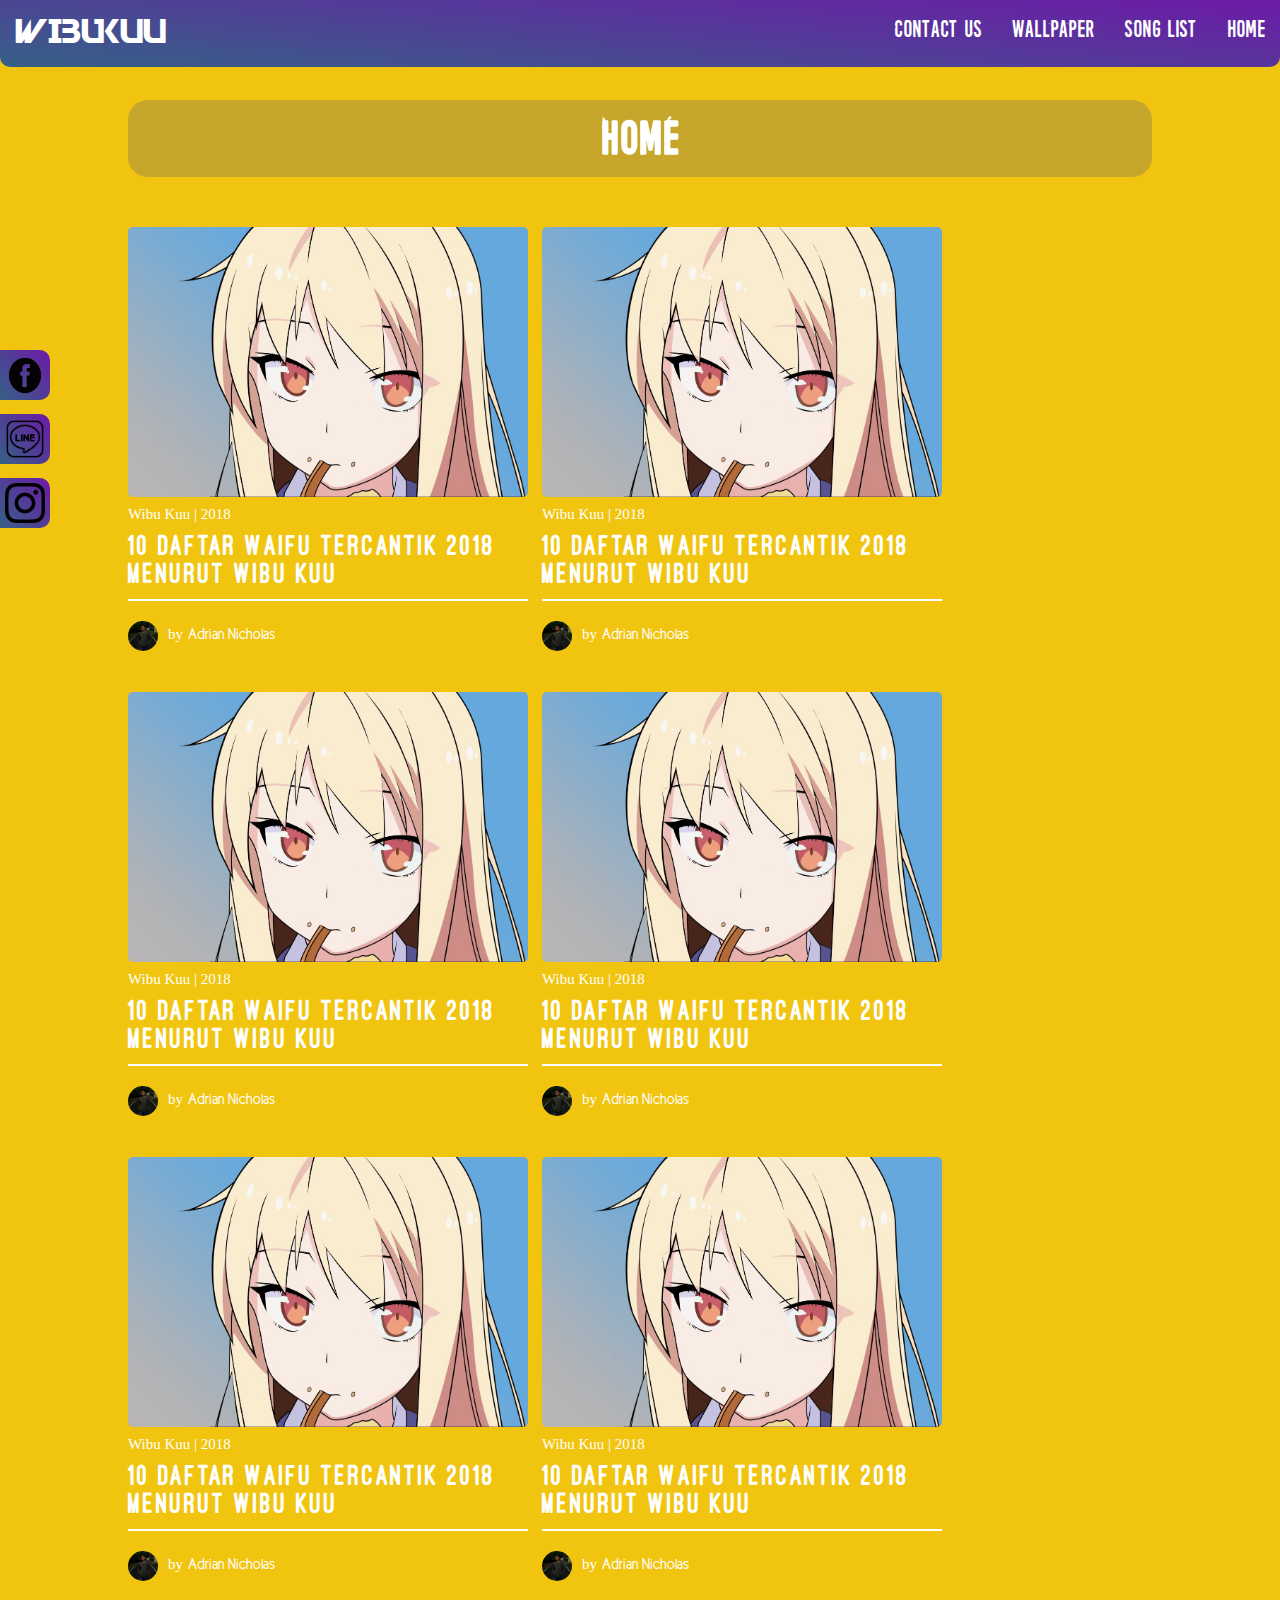
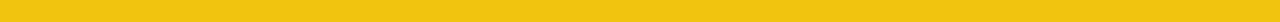
==== index.html @ 44931996 "Add files via upload" ====
<!DOCTYPE html>
<html>
<head>
	<title>Wibu Kuu</title>
	<meta charset="UTF-8">
	<link rel="stylesheet" type="text/css" href="style.css">
</head>

<body>
<!-- NAVBAR --> 
<header>
	<div id="navigasiatas">
		<nav>
			<h1><a href="#">WIBUKuu </a></h1>
	   		 <ul>
  		   		<li><a href="#">Home</a></li>
	            <li><a href="#">Song List</a></li>
	       		<li><a href="#">Wallpaper</a></li>
	       		<li><a href="#">Contact Us</a></li>
	   		 </ul>
		</nav>
	</div>
</header>

<!-- LOGO SAMPING KIRI -->
	<div id="logo-samping-kiri">
    	 <a href="https://www.facebook.com/wtfadrian79" target="_blank"><img class="logokiri" src="facebook.png" title="Facebook"></a>
   		 <a href="http://www.line.com" target="_blank"><img class="logokiri" src="line.png" title="Line"></a>
   		 <a href="https://www.instagram.com/adriannicholasl/" target="_blank"><img class="logokiri" src="instagram.png" title="Instagram"></a>
    </div>

<!-- TEXT TOPIC -->
    <div id="TOPIC">
    	<h4 id="topictext">HOME</h4>
    </div>

<!-- ISI BERITA -->
    <div id="isi">
    <div id="post" >
    	<a href="post/post1.html" target="blank"><img src="shinachan.jpg" class="gambar-post"> </a>
    	<p class="wibukuu2018">Wibu Kuu | 2018</p>
    	<h2><a href="post/post1.html" target="blank" class="text-post">10 Daftar Waifu tercantik 2018 Menurut Wibu Kuu</a></h2>
    	<div class="pembataslist"> </div>
   		<p class="textby"><img src="adminian.jpg" class="fotoadmin">by<a href="#" class="tanda-admin">Adrian Nicholas</p></a>
    </div>

    <div id="post" >
    	<a href="#"><img src="shinachan.jpg" class="gambar-post"> </a>
    	<p class="wibukuu2018">Wibu Kuu | 2018</p>
    	<h2><a href="#" class="text-post">10 Daftar Waifu tercantik 2018 Menurut Wibu Kuu</a></h2>
    	<div class="pembataslist"> </div>
   		<p class="textby"><img src="adminian.jpg" class="fotoadmin">by<a href="#" class="tanda-admin">Adrian Nicholas</p></a>
    </div>

    <div id="post" >
    	<a href="#"><img src="shinachan.jpg" class="gambar-post"> </a>
    	<p class="wibukuu2018">Wibu Kuu | 2018</p>
    	<h2><a href="#" class="text-post">10 Daftar Waifu tercantik 2018 Menurut Wibu Kuu</a></h2>
    	<div class="pembataslist"> </div>
   		<p class="textby"><img src="adminian.jpg" class="fotoadmin">by<a href="#" class="tanda-admin">Adrian Nicholas</p></a>
    </div>

    <div id="post" >
    	<a href="#"><img src="shinachan.jpg" class="gambar-post"> </a>
    	<p class="wibukuu2018">Wibu Kuu | 2018</p>
    	<h2><a href="#" class="text-post">10 Daftar Waifu tercantik 2018 Menurut Wibu Kuu</a></h2>
    	<div class="pembataslist"> </div>
   		<p class="textby"><img src="adminian.jpg" class="fotoadmin">by<a href="#" class="tanda-admin">Adrian Nicholas</p></a>
    </div>

    <div id="post" >
    	<a href="#"><img src="shinachan.jpg" class="gambar-post"> </a>
    	<p class="wibukuu2018">Wibu Kuu | 2018</p>
    	<h2><a href="#" class="text-post">10 Daftar Waifu tercantik 2018 Menurut Wibu Kuu</a></h2>
    	<div class="pembataslist"> </div>
   		<p class="textby"><img src="adminian.jpg" class="fotoadmin">by<a href="#" class="tanda-admin">Adrian Nicholas</p></a>
    </div>

    <div id="post" >
    	<a href="#"><img src="shinachan.jpg" class="gambar-post"> </a>
    	<p class="wibukuu2018">Wibu Kuu | 2018</p>
    	<h2><a href="#" class="text-post">10 Daftar Waifu tercantik 2018 Menurut Wibu Kuu</a></h2>
    	<div class="pembataslist"> </div>
   		<p class="textby"><img src="adminian.jpg" class="fotoadmin">by<a href="#" class="tanda-admin">Adrian Nicholas</p></a>
    </div>
    </div>
</body>
</html>
---- style.css ----
*{
	margin: 0 0;
 }

 body{
 	background-color: #f1c40f;
	-webkit-animation: color 5s ease-in  0s infinite alternate running;
	-moz-animation: color 5s linear  0s infinite alternate running;
	animation: color 5s linear  0s infinite alternate running;
 }

 /* Animasi + Prefix untuk browser */
@-webkit-keyframes color {
    0% { background-color: #f1c40f; }
    32% { background-color: #e74c3c; }
    55% { background-color: #9b59b6; }
    76% { background-color: #16a085; }
    100% { background-color: #2ecc71; }
}
@-moz-keyframes color {
     0% { background-color: #f1c40f; }
    32% { background-color: #e74c3c; }
    55% { background-color: #9b59b6; }
    76% { background-color: #16a085; }
    100% { background-color: #2ecc71; }
}
@keyframes color {
  0% { background-color: #f1c40f; }
    32% { background-color: #e74c3c; }
    55% { background-color: #9b59b6; }
    76% { background-color: #16a085; }
    100% { background-color: #2ecc71; }
}
 
 @font-face{
 	font-family: "fontlogo" ;
 	src:url('DevilBreezeBold.ttf')
 }

 @font-face{
 	font-family: "font2" ;
 	src:url('OstrichSansHeavy.otf')
 }

 @font-face{
 	font-family: "font3" ;
 	src:url('AprilFoolsDay.ttf')
 }

  @font-face{
 	font-family: "font4" ;
 	src:url('CicleGordita.ttf')
 }

/* COODING LOGO SAMPING KIRI */
#logo-samping-kiri{
	z-index: 1000;
	width: 3%;
	position: fixed;
	margin-top: 250px;
}

#logo-samping-kiri > a > img{
	width: 40px;
	height:40px;
	margin-bottom: 10px;
	background:linear-gradient(50deg, #366087, #6d1aa7);
	border-radius: 0 10px 10px 0;
	padding: 5px;
}

 /* CODINGAN NAVBAR */
header{
}

 #navigasiatas{ 	
 	top: 0;
 	width: 100%;
 	position: fixed;
}
 
  nav {
 	 background:linear-gradient(5deg, #366087, #6d1aa7);
	 list-style: none;
	 font-family: arial;
	 display: inline-block;
	 width: 100%;
	 border-bottom-right-radius: 10px;
	 border-bottom-left-radius: 10px;
 }

 nav h1{
 	 font-family: "fontlogo" ;
 	 text-decoration: none; 
 	 display: inline-block;
 	 float: left;
 }

 nav h1 a{
 	 text-decoration: none; 
 	 display: inline-block;
 	 padding: 15px;
	 color: #fff;
 }

nav ul li{
	font-size: 25px;
	font-family: "font3" ;
	 float:right;
	 list-style: none;
 }

nav ul li:hover{
 	background:rgba(126,188,216,0.5);
 	border-radius: 15px 2px;
 }
nav ul li:hover a{
	 color:#000;
 }

 nav ul li a{
 	 display: inline-block;
	 padding: 15px;
	 color: #fff;
	 text-decoration: none; 
}



/* COODING TOPIC TEXT */
#TOPIC{
	 background-color: rgba(98,	99,	109,0.3);
	 margin-left: 10%;
	 margin-right: 10%;
	 margin-top: 100px;
	 padding-top: 10px;
	 padding-bottom: 10px;
	 border-radius: 20px;
}

#topictext{
	color: white;
	font-family: "font3" ;
	font-size: 50px;
	text-align: center;
}

#isi{
	margin-left: 10%;
	margin-right: 10%;
	margin-top: 50px;
}

/* COODING POST1 */
#post{
	display: inline-block;
	width: 400px;
	height: 450px;
	margin-bottom: 15px;
	margin-right: 10px;
	color: white;
}

.gambar-post{
	border-radius: 5px;
	width: 400px;
	height: 270px;
}

.wibukuu2018{
	font-size: 15px;
	padding-bottom: 10px;
	padding-top: 5px;
}

.text-post{
	color: white;
	text-decoration: none; 
	font-family: "font2" ;
	font-size: 30px;
	line-height: 25px;
	letter-spacing: 2px; 
}

.text-post:hover{
	color: yellow;
}

.pembataslist{
	margin-top: 10px;
	border: 1px solid white;
}

.fotoadmin{
	float: left;
	margin-top: 20px;
	margin-right: 10px;
	border-radius: 100%;
	width: 30px;
	height: 30px;
}

.tanda-admin{
	font-size: 15px;
	text-align: justify-all;
	text-decoration: none;
	margin-top: 25px;
	margin-left: 5px;
 	 display: inline-block;
	 color: #fff;
	 font-family: "font4" ;
}

.textby{
	font-size: 15px;
}

.tanda-admin:hover{
	border-bottom: 1px solid white;
}


/* COODING POST2 */



/* COODING POST3 */
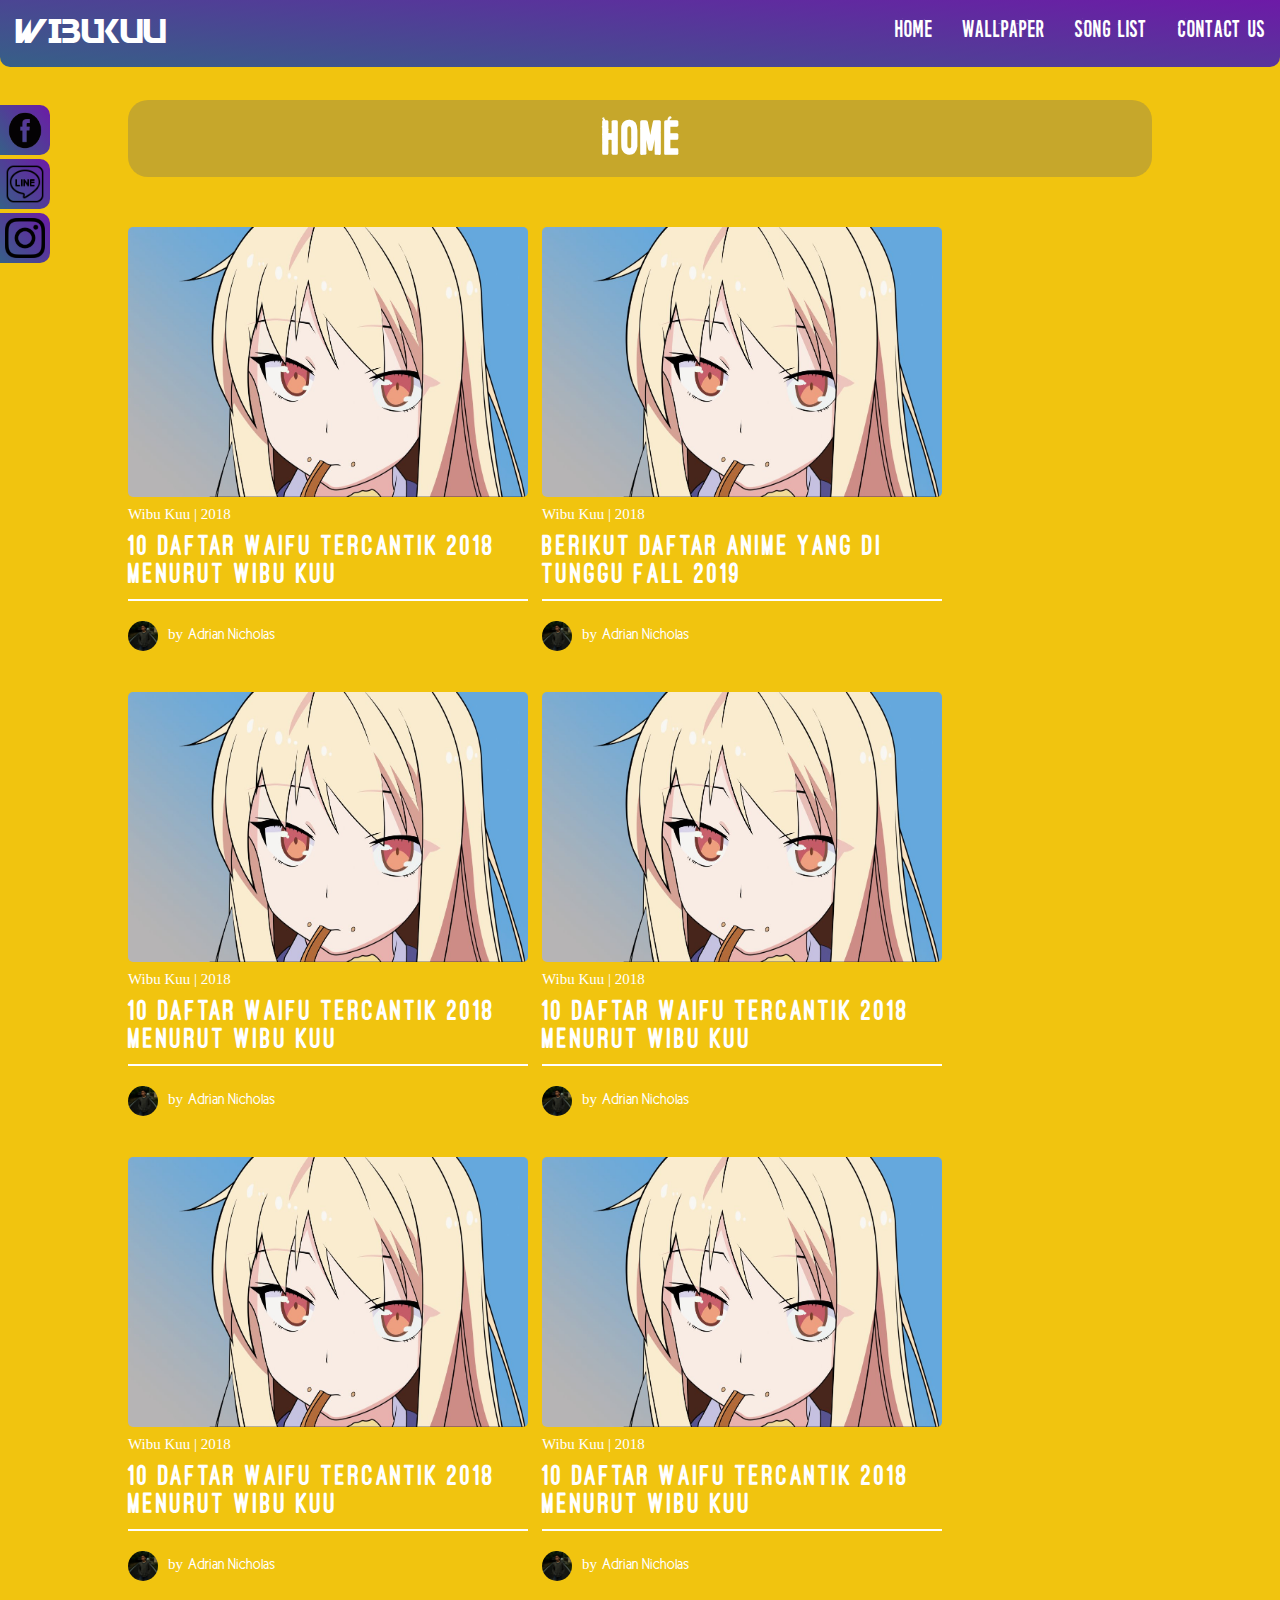
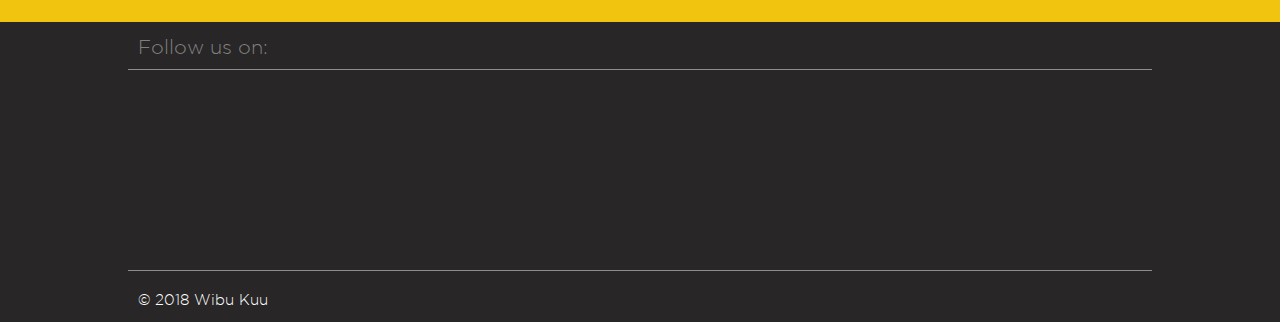
==== commit 164f6297: "Add files via upload" ====
--- a/index.html
+++ b/index.html
@@ -3,7 +3,10 @@
 <head>
 	<title>Wibu Kuu</title>
 	<meta charset="UTF-8">
+    <meta name="viewport" content="width=device-width, initial-scale=1.0">
 	<link rel="stylesheet" type="text/css" href="style.css">
+    <link rel="stylesheet" href="font-awesome/css/font-awesome.min.css" />
+    <link rel="stylesheet" href="https://use.fontawesome.com/releases/v5.2.0/css/all.css" integrity="sha384-hWVjflwFxL6sNzntih27bfxkr27PmbbK/iSvJ+a4+0owXq79v+lsFkW54bOGbiDQ" crossorigin="anonymous">
 </head>
 
 <body>
@@ -11,13 +14,13 @@
 <header>
 	<div id="navigasiatas">
 		<nav>
-			<h1><a href="#">WIBUKuu </a></h1>
+			<h1><a href="#"></i> WIBUKuu </a></h1>
 	   		 <ul>
-  		   		<li><a href="#">Home</a></li>
-	            <li><a href="#">Song List</a></li>
-	       		<li><a href="#">Wallpaper</a></li>
-	       		<li><a href="#">Contact Us</a></li>
-	   		 </ul>
+                <li><a href="#"> <i class="fas fa-address-book fa-1x"></i> Contact Us</a></li>
+	            <li><a href="#"> <i class="fas fa-headphones fa-1x"></i></i> Song List</a></li>
+	       		<li><a href="#"> <i class="fas fa-images fa-1x"> </i> Wallpaper</a></li>
+                <li><a href="#"> <i class="fas fa-home fa-1x"></i> Home</a></li>
+	   		 </ul>     
 		</nav>
 	</div>
 </header>
@@ -36,15 +39,23 @@
 
 <!-- ISI BERITA -->
     <div id="isi">
-    <div id="post" >
-    	<a href="post/post1.html" target="blank"><img src="shinachan.jpg" class="gambar-post"> </a>
+    <div class="post" >
+    	<a href="Post/post1.html" target="blank"><img src="shinachan.jpg" class="gambar-post"> </a>
     	<p class="wibukuu2018">Wibu Kuu | 2018</p>
     	<h2><a href="post/post1.html" target="blank" class="text-post">10 Daftar Waifu tercantik 2018 Menurut Wibu Kuu</a></h2>
     	<div class="pembataslist"> </div>
    		<p class="textby"><img src="adminian.jpg" class="fotoadmin">by<a href="#" class="tanda-admin">Adrian Nicholas</p></a>
     </div>
 
-    <div id="post" >
+    <div class="post" >
+    	<a href="#"><img src="shinachan.jpg" class="gambar-post"> </a>
+    	<p class="wibukuu2018">Wibu Kuu | 2018</p>
+    	<h2><a href="#" class="text-post">Berikut Daftar Anime Yang Di tunggu Fall 2019</a></h2>
+    	<div class="pembataslist"> </div>
+   		<p class="textby"><img src="adminian.jpg" class="fotoadmin">by<a href="#" class="tanda-admin">Adrian Nicholas</p></a>
+    </div>
+
+    <div class="post" >
     	<a href="#"><img src="shinachan.jpg" class="gambar-post"> </a>
     	<p class="wibukuu2018">Wibu Kuu | 2018</p>
     	<h2><a href="#" class="text-post">10 Daftar Waifu tercantik 2018 Menurut Wibu Kuu</a></h2>
@@ -52,7 +63,7 @@
    		<p class="textby"><img src="adminian.jpg" class="fotoadmin">by<a href="#" class="tanda-admin">Adrian Nicholas</p></a>
     </div>
 
-    <div id="post" >
+    <div class="post" >
     	<a href="#"><img src="shinachan.jpg" class="gambar-post"> </a>
     	<p class="wibukuu2018">Wibu Kuu | 2018</p>
     	<h2><a href="#" class="text-post">10 Daftar Waifu tercantik 2018 Menurut Wibu Kuu</a></h2>
@@ -60,7 +71,7 @@
    		<p class="textby"><img src="adminian.jpg" class="fotoadmin">by<a href="#" class="tanda-admin">Adrian Nicholas</p></a>
     </div>
 
-    <div id="post" >
+    <div class="post" >
     	<a href="#"><img src="shinachan.jpg" class="gambar-post"> </a>
     	<p class="wibukuu2018">Wibu Kuu | 2018</p>
     	<h2><a href="#" class="text-post">10 Daftar Waifu tercantik 2018 Menurut Wibu Kuu</a></h2>
@@ -68,15 +79,7 @@
    		<p class="textby"><img src="adminian.jpg" class="fotoadmin">by<a href="#" class="tanda-admin">Adrian Nicholas</p></a>
     </div>
 
-    <div id="post" >
-    	<a href="#"><img src="shinachan.jpg" class="gambar-post"> </a>
-    	<p class="wibukuu2018">Wibu Kuu | 2018</p>
-    	<h2><a href="#" class="text-post">10 Daftar Waifu tercantik 2018 Menurut Wibu Kuu</a></h2>
-    	<div class="pembataslist"> </div>
-   		<p class="textby"><img src="adminian.jpg" class="fotoadmin">by<a href="#" class="tanda-admin">Adrian Nicholas</p></a>
-    </div>
-
-    <div id="post" >
+    <div class="post" >
     	<a href="#"><img src="shinachan.jpg" class="gambar-post"> </a>
     	<p class="wibukuu2018">Wibu Kuu | 2018</p>
     	<h2><a href="#" class="text-post">10 Daftar Waifu tercantik 2018 Menurut Wibu Kuu</a></h2>
@@ -84,6 +87,25 @@
    		<p class="textby"><img src="adminian.jpg" class="fotoadmin">by<a href="#" class="tanda-admin">Adrian Nicholas</p></a>
     </div>
     </div>
+
+<div>
+<footer>
+<div id="footersize">
+    <p id="text-footer">Follow us on:</p>
+
+    <div id="logo-footer">
+         <i class="fab fa-facebook logo-sosial-footer"></i>  
+         <i class="fab fa-instagram logo-sosial-footer"></i>  
+         <i class="fab fa-youtube logo-sosial-footer" ></i>
+    </div>
+    <div id="pembataslistfooter"> </div>
+
+
+    <p id="copyright"> © 2018 Wibu Kuu </p>
+</div>
+</footer>
+</div>
+
 </body>
 </html>
 
--- a/style.css
+++ b/style.css
@@ -11,30 +11,35 @@
 
  /* Animasi + Prefix untuk browser */
 @-webkit-keyframes color {
-    0% { background-color: #f1c40f; }
-    32% { background-color: #e74c3c; }
-    55% { background-color: #9b59b6; }
-    76% { background-color: #16a085; }
-    100% { background-color: #2ecc71; }
+    0% { background-color: #474444; }
+    32% { background-color: #373535; }
+    55% { background-color: #272626; }
+    76% { background-color: #171616; }
+    100% { background-color: #070707; }
 }
 @-moz-keyframes color {
-     0% { background-color: #f1c40f; }
-    32% { background-color: #e74c3c; }
-    55% { background-color: #9b59b6; }
-    76% { background-color: #16a085; }
-    100% { background-color: #2ecc71; }
+     0% { background-color: #474444; }
+    32% { background-color: #373535; }
+    55% { background-color: #272626; }
+    76% { background-color: #171616; }
+    100% { background-color: #070707; }
 }
 @keyframes color {
-  0% { background-color: #f1c40f; }
-    32% { background-color: #e74c3c; }
-    55% { background-color: #9b59b6; }
-    76% { background-color: #16a085; }
-    100% { background-color: #2ecc71; }
+  0% { background-color: #474444; }
+    32% { background-color: #373535; }
+    55% { background-color: #272626; }
+    76% { background-color: #171616; }
+    100% { background-color: #070707; }
 }
  
  @font-face{
  	font-family: "fontlogo" ;
  	src:url('DevilBreezeBold.ttf')
+ }
+
+ @font-face{
+ 	font-family: "fontutama" ;
+ 	src:url('GothamLight.ttf')
  }
 
  @font-face{
@@ -57,17 +62,17 @@
 	z-index: 1000;
 	width: 3%;
 	position: fixed;
-	margin-top: 250px;
+	margin-top: 5px;
 }
 
 #logo-samping-kiri > a > img{
 	width: 40px;
 	height:40px;
-	margin-bottom: 10px;
 	background:linear-gradient(50deg, #366087, #6d1aa7);
 	border-radius: 0 10px 10px 0;
 	padding: 5px;
 }
+
 
  /* CODINGAN NAVBAR */
 header{
@@ -124,6 +129,9 @@
 	 color: #fff;
 	 text-decoration: none; 
 }
+.menu{
+	display: none;
+}
 
 
 
@@ -152,7 +160,7 @@
 }
 
 /* COODING POST1 */
-#post{
+.post{
 	display: inline-block;
 	width: 400px;
 	height: 450px;
@@ -220,8 +228,63 @@
 }
 
 
-/* COODING POST2 */
-
-
-
-/* COODING POST3 */
+/* COODINGAN FOOTER */
+
+#footersize{
+	margin-left: 10%;
+	margin-right: 10%;
+}
+
+footer{
+	background-color: #282626;
+	display: inline-block;
+	width: 100%;
+	height: 300px;
+
+}
+
+#text-footer{
+	color: grey;
+	font-family: "fontutama" ;
+	padding-left: 10px;
+	padding-top: 10px;
+	padding-bottom: 10px;
+	display: inline-block;
+	font-size: 20px;
+}
+
+#logo-footer{
+	color: grey;
+	padding-top: 10px;
+	padding-left:3px;
+	display: inline-block;
+}
+
+.logo-sosial-footer{
+	padding-right:3px;
+	font-size: 25px;
+}
+
+#pembataslistfooter{
+	border-bottom:1px #8D8D8D;
+	border-bottom-style: groove;
+
+}
+
+#copyright{
+	border-top:1px #8D8D8D;
+	border-top-style: groove;
+	padding-left: 10px;
+	margin-top: 200px;
+	padding-top: 20px;
+	font-size: 15px;
+	font-family: "fontutama" ;
+	color: white;
+}
+
+
+
+/* Versi HP */
+@media screen and (max-width: 768px){
+
+/* End */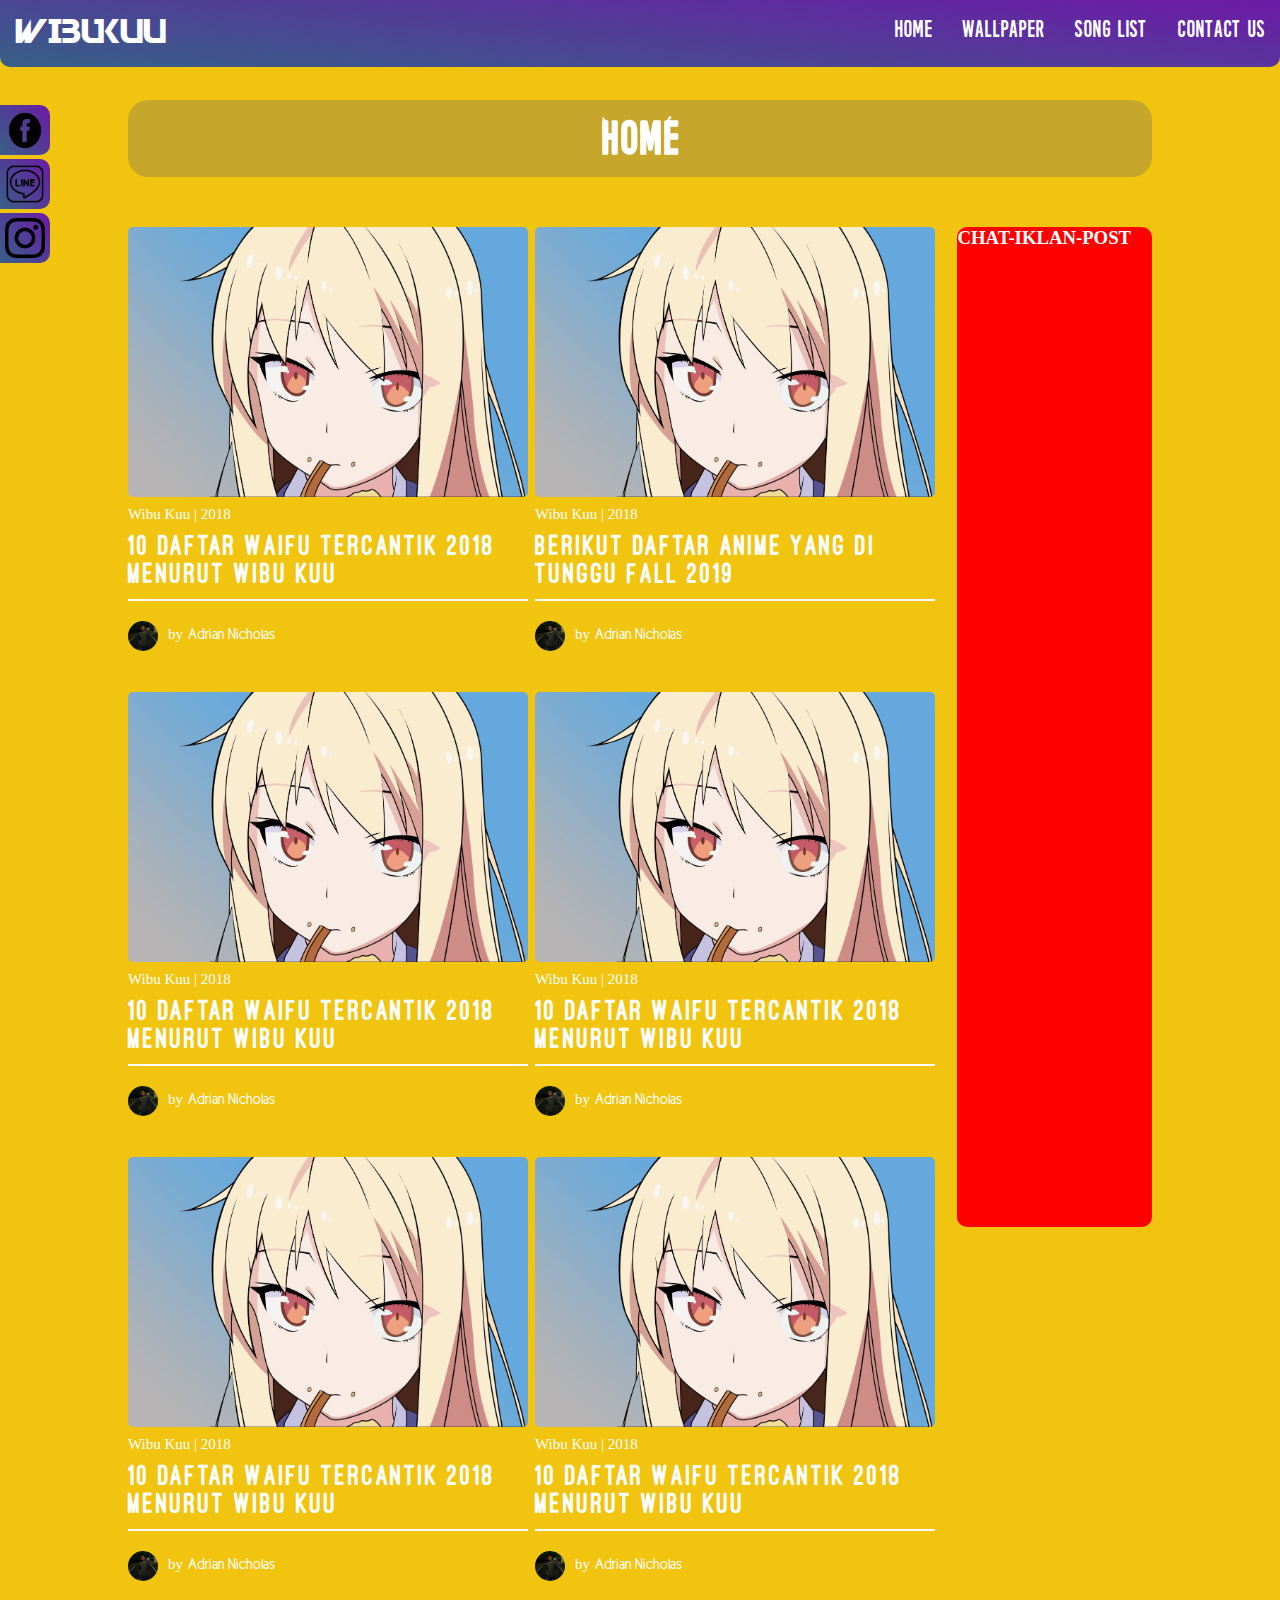
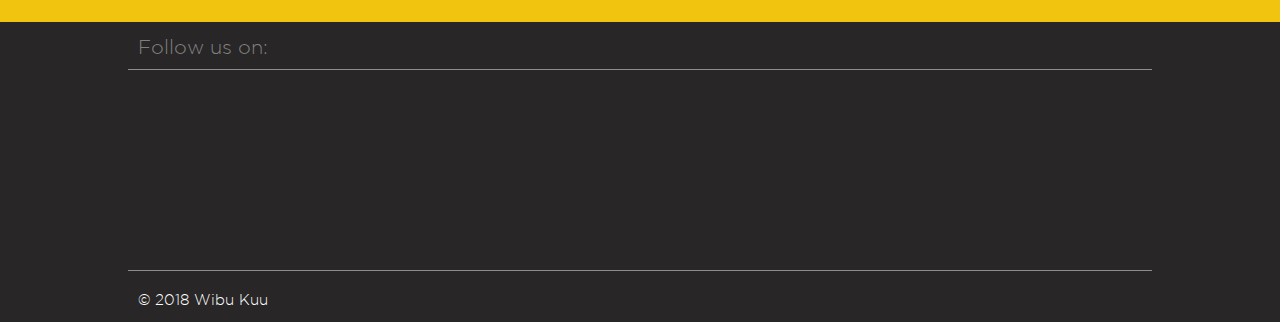
==== commit 31d070e9: "Add files via upload" ====
--- a/index.html
+++ b/index.html
@@ -3,7 +3,7 @@
 <head>
 	<title>Wibu Kuu</title>
 	<meta charset="UTF-8">
-    <meta name="viewport" content="width=device-width, initial-scale=1.0">
+    <meta name="viewport" content="width=device-width, initial-scale=1">
 	<link rel="stylesheet" type="text/css" href="style.css">
     <link rel="stylesheet" href="font-awesome/css/font-awesome.min.css" />
     <link rel="stylesheet" href="https://use.fontawesome.com/releases/v5.2.0/css/all.css" integrity="sha384-hWVjflwFxL6sNzntih27bfxkr27PmbbK/iSvJ+a4+0owXq79v+lsFkW54bOGbiDQ" crossorigin="anonymous">
@@ -16,7 +16,7 @@
 		<nav>
 			<h1><a href="#"></i> WIBUKuu </a></h1>
 	   		 <ul>
-                <li><a href="#"> <i class="fas fa-address-book fa-1x"></i> Contact Us</a></li>
+                <li><a href="index.html#footerbawah"> <i class="fas fa-address-book fa-1x"></i> Contact Us</a></li>
 	            <li><a href="#"> <i class="fas fa-headphones fa-1x"></i></i> Song List</a></li>
 	       		<li><a href="#"> <i class="fas fa-images fa-1x"> </i> Wallpaper</a></li>
                 <li><a href="#"> <i class="fas fa-home fa-1x"></i> Home</a></li>
@@ -39,6 +39,11 @@
 
 <!-- ISI BERITA -->
     <div id="isi">
+
+     <div id="chatlive">
+        <h3>CHAT-IKLAN-POST</h3>
+    </div>
+
     <div class="post" >
     	<a href="Post/post1.html" target="blank"><img src="shinachan.jpg" class="gambar-post"> </a>
     	<p class="wibukuu2018">Wibu Kuu | 2018</p>
@@ -88,7 +93,7 @@
     </div>
     </div>
 
-<div>
+<div id="footerbawah">
 <footer>
 <div id="footersize">
     <p id="text-footer">Follow us on:</p>
--- a/style.css
+++ b/style.css
@@ -159,14 +159,26 @@
 	margin-top: 50px;
 }
 
+
+#chatlive{
+	border-radius: 10px;
+	float: right;
+	display: inline-block;
+	margin-bottom: 30px;
+	width: 19%;
+	height: 1000px;
+	background-color: red;
+	color: white;
+}
+
 /* COODING POST1 */
 .post{
 	display: inline-block;
 	width: 400px;
 	height: 450px;
 	margin-bottom: 15px;
-	margin-right: 10px;
-	color: white;
+	color: white;
+	margin-right: 3px;
 }
 
 .gambar-post{
@@ -282,9 +294,3 @@
 	color: white;
 }
 
-
-
-/* Versi HP */
-@media screen and (max-width: 768px){
-
-/* End */